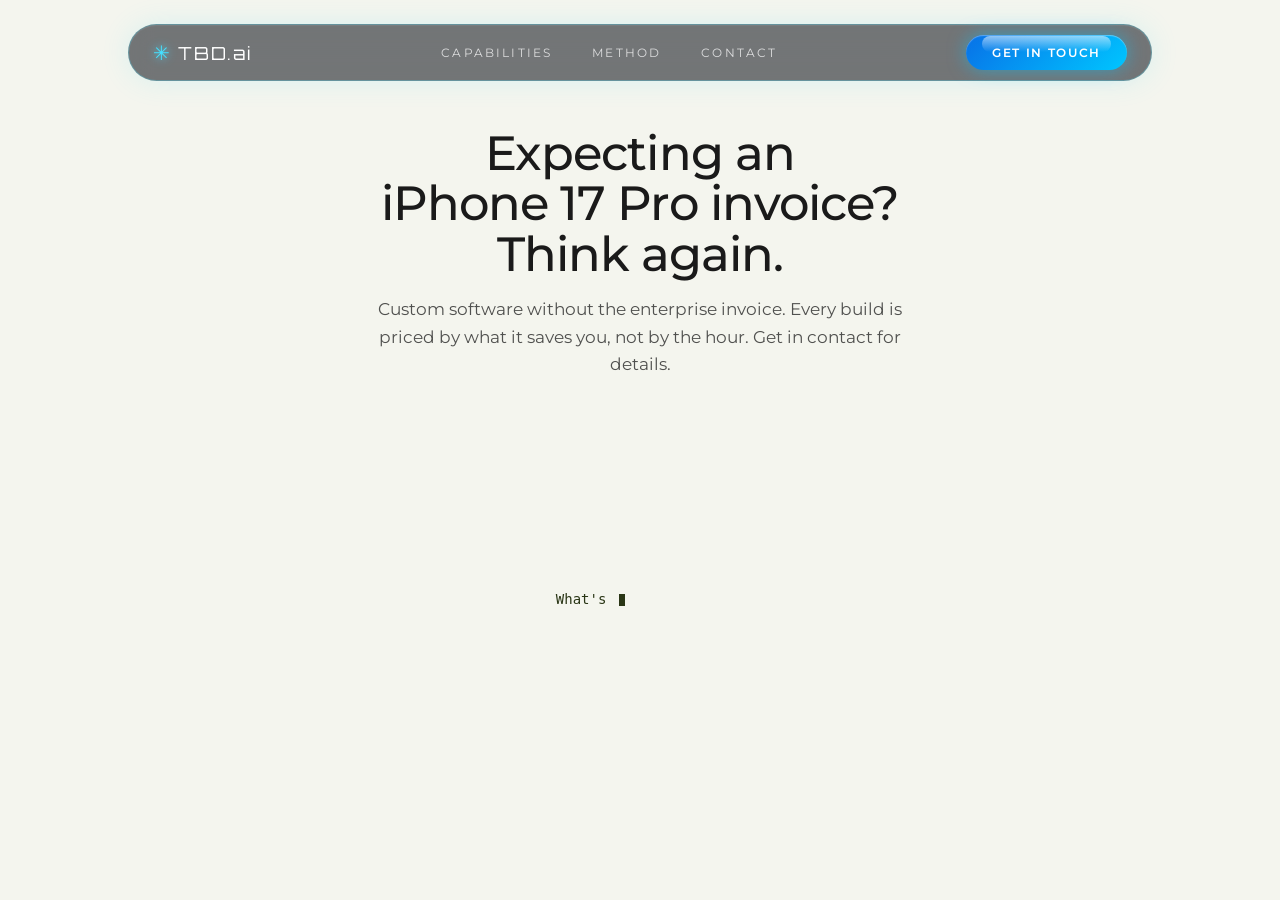
==== pricing.html @ eff3b194 "TBD.ai consulting site: 5 pages, self-hosted video, responsive nav Co-Authored-By: Claude Opus 4.8 <" ====
<!DOCTYPE html>
<html lang="en">
<head>
<meta charset="utf-8">
<meta name="viewport" content="width=device-width, initial-scale=1">
<title>Pricing — TBD.ai</title>
<link rel="preconnect" href="https://fonts.googleapis.com">
<link rel="preconnect" href="https://fonts.gstatic.com" crossorigin>
<link href="https://fonts.googleapis.com/css2?family=Orbitron:wght@500;600&family=Montserrat:wght@400;500;600&display=swap" rel="stylesheet">
<link href="https://db.onlinewebfonts.com/c/440b53b1a1c65037f944ff19259d8014?family=Nokia+Cellphone+FC+Small" rel="stylesheet">
<style>
  :root { --cyan: #46E0FF; }
  *, *::before, *::after { box-sizing: border-box; }
  html, body {
    margin: 0; padding: 0; background: #F3F4ED;
    font-family: 'Montserrat', 'Helvetica Neue', Arial, sans-serif;
    -webkit-font-smoothing: antialiased;
  }
  a { color: #1a1a1a; text-decoration: none; }
  a:hover { opacity: 0.7; }
  @keyframes blink { 0%, 100% { opacity: 1; } 50% { opacity: 0; } }

  .stage {
    position: relative; min-height: 100vh;
    background: #F3F4ED; overflow: hidden;
  }
  .bg-video {
    position: absolute; inset: 0;
    width: 100%; height: 100%;
    object-fit: cover; z-index: 0;
  }
  .video-tint { position: absolute; inset: 0; background: rgba(255, 255, 255, 0.05); z-index: 1; }

  /* ---- Nav ---- */
  .nav-shell {
    position: fixed; top: 24px; left: 50%; transform: translateX(-50%);
    width: 95%; max-width: 1024px; z-index: 50; pointer-events: none;
  }
  nav.pill {
    pointer-events: auto;
    backdrop-filter: blur(12px); -webkit-backdrop-filter: blur(12px);
    border-radius: 9999px;
    background: rgba(8, 12, 20, 0.55);
    border: 1px solid rgba(70, 224, 255, 0.28);
    box-shadow: 0 0 28px rgba(70, 224, 255, 0.15), inset 0 1px 1px rgba(255, 255, 255, 0.08);
    display: flex; align-items: center; justify-content: space-between;
    padding: 10px 24px;
  }
  .brand { display: flex; align-items: center; gap: 8px; }
  .brand .spark {
    font-size: 20px; color: var(--cyan);
    text-shadow: 0 0 10px rgba(70, 224, 255, 0.9); user-select: none; line-height: 1;
  }
  .brand .name { font-family: 'Orbitron', sans-serif; font-size: 18px; color: #fff; letter-spacing: 0.1em; }
  .nav-links { display: flex; align-items: center; gap: 40px; }
  .nav-links a {
    font-size: 12px; color: rgba(255, 255, 255, 0.75);
    letter-spacing: 0.18em; text-transform: uppercase;
    transition: color .2s, text-shadow .2s;
  }
  .nav-links a:hover { color: #fff; text-shadow: 0 0 12px rgba(70, 224, 255, 0.8); opacity: 1; }
  .btn-get {
    position: relative; overflow: hidden;
    background: linear-gradient(135deg, #0871E7, #00C6FF);
    color: #fff; font-size: 12px; font-weight: 600;
    letter-spacing: 0.14em; text-transform: uppercase;
    padding: 10px 26px; border-radius: 9999px;
    box-shadow: 0 0 18px rgba(0, 198, 255, 0.5), inset 0 1px 1px rgba(255, 255, 255, 0.35);
  }
  .btn-get .gloss {
    position: absolute; width: 80%; height: 16px; left: 10%; top: 1px;
    background: linear-gradient(to bottom, rgba(255, 255, 255, 0.55), transparent);
    border-radius: 12px; transition: transform .3s;
  }
  .btn-get .label { position: relative; }

  /* ---- Content ---- */
  .content {
    position: relative; z-index: 20; pointer-events: none;
    min-height: 100vh; display: flex; flex-direction: column;
    align-items: center; text-align: center;
    padding: 128px 24px 0;
  }
  .content h1 {
    margin: 0 0 24px;
    font-size: clamp(28px, 4vw, 48px); line-height: 1.05;
    letter-spacing: -0.02em; color: #1a1a1a; font-weight: 500;
    transition: opacity 1.5s cubic-bezier(0.16, 1, 0.3, 1), transform 1.5s cubic-bezier(0.16, 1, 0.3, 1);
    opacity: 0; transform: scale(0.95);
  }
  .content h1.entered { opacity: 1; transform: scale(1); }

  .subwrap {
    position: absolute; left: 50%; transform: translateX(-50%);
    bottom: 58%; z-index: 20; width: 100%; max-width: 576px;
    padding: 0 24px; text-align: center; pointer-events: none;
  }
  .subwrap p {
    margin: 0; font-size: clamp(15px, 1.4vw, 17px);
    color: rgba(26, 26, 26, 0.75); line-height: 1.6;
    transition: opacity 1.2s cubic-bezier(0.16, 1, 0.3, 1) .3s, transform 1.2s cubic-bezier(0.16, 1, 0.3, 1) .3s;
    opacity: 0; transform: translateY(20px);
  }
  .subwrap p.entered { opacity: 1; transform: translateY(0); }

  .pager-msg {
    position: absolute; left: 48.5%; transform: translateX(-50%);
    bottom: 32%; z-index: 30; width: 130px;
    display: flex; justify-content: flex-start; text-align: left;
  }
  .pager-msg .text {
    font-family: 'Nokia Cellphone FC Small', monospace;
    color: #2A3616; font-size: 14px; line-height: 1.25;
    word-break: break-word; min-height: 1.5em;
  }
  .pager-msg .cursor {
    display: inline-block; width: 6px; height: 12px;
    background: #2A3616; margin-left: 4px; vertical-align: middle;
    animation: blink 0.8s linear infinite;
  }

  @media (prefers-reduced-motion: reduce) {
    .content h1, .subwrap p { transition: none; }
    .pager-msg .cursor { animation: none; }
  }
</style>
<link rel="stylesheet" href="site.css">
</head>
<body>
<div class="stage">
  <div class="nav-shell">
    <nav class="pill">
      <div class="brand">
        <span class="spark">&#10035;&#65038;</span>
        <a class="name" href="index.html" id="brandName">TBD.ai</a>
      </div>
      <div class="nav-links">
        <a href="capabilities.html">Capabilities</a>
        <a href="method.html">Method</a>
        <a href="contact.html">Contact</a>
      </div>
      <a class="btn-get" href="contact.html">
        <span class="gloss"></span>
        <span class="label">Get in touch</span>
      </a>
    </nav>
  </div>

  <video class="bg-video" id="bgVideo"
    src="videos/pricing.mp4"
    preload="auto" muted playsinline loop></video>
  <div class="video-tint"></div>

  <div class="content">
    <h1 id="headline">Expecting an<br>iPhone 17 Pro invoice?<br>Think again.</h1>
  </div>

  <div class="subwrap">
    <p id="subtext">Custom software without the enterprise invoice. Every build is priced by what it saves you, not by the hour. Get in contact for details.</p>
  </div>

  <div class="pager-msg">
    <span class="text"><span id="pagerText"></span><span class="cursor"></span></span>
  </div>
</div>

<script>
(function () {
  var config = { businessName: 'TBD.ai' };
  document.getElementById('brandName').textContent = config.businessName;
  document.title = 'Pricing — ' + config.businessName;

  var v = document.getElementById('bgVideo');
  if (v) {
    v.muted = true; v.playsInline = true; v.loop = true;
    var p = v.play(); if (p && p.catch) p.catch(function () {});
  }

  // ---- Entrance ----
  setTimeout(function () {
    document.getElementById('headline').classList.add('entered');
    document.getElementById('subtext').classList.add('entered');
  }, 60);

  // ---- Typing pager loop ----
  var messages = ["What's the damage?", "Less than you think.", "Talk to us."];
  var pagerText = document.getElementById('pagerText');
  var msgIdx = 0, ch = 0, deleting = false;

  function tick() {
    var msg = messages[msgIdx];
    if (!deleting) {
      ch++;
      pagerText.textContent = msg.slice(0, ch);
      if (ch >= msg.length) { deleting = true; setTimeout(tick, 2000); return; }
      setTimeout(tick, 100);
    } else {
      ch--;
      pagerText.textContent = msg.slice(0, ch);
      if (ch <= 0) { deleting = false; msgIdx = (msgIdx + 1) % messages.length; }
      setTimeout(tick, 50);
    }
  }
  setTimeout(tick, 600);
})();
</script>
<script src="site.js"></script>
</body>
</html>
---- site.css ----
/* ============================================================
   TBD.ai — shared responsive nav (hamburger + overlay menu)
   Injected on every page via site.js. Desktop nav is untouched
   above the breakpoint; below it the links/CTA collapse into a
   full-screen glass overlay.
   ============================================================ */

.nav-toggle {
  display: none;
  align-items: center;
  justify-content: center;
  width: 40px;
  height: 40px;
  padding: 0;
  background: transparent;
  border: none;
  cursor: pointer;
  color: #fff;
  flex-shrink: 0;
}
.nav-toggle .bar {
  position: relative;
  display: block;
  width: 22px;
  height: 2px;
  background: #fff;
  border-radius: 2px;
  transition: background .2s;
}
.nav-toggle .bar::before,
.nav-toggle .bar::after {
  content: '';
  position: absolute;
  left: 0;
  width: 22px;
  height: 2px;
  background: #fff;
  border-radius: 2px;
  transition: transform .25s ease;
}
.nav-toggle .bar::before { top: -7px; }
.nav-toggle .bar::after  { top: 7px; }
.nav-toggle.open .bar { background: transparent; }
.nav-toggle.open .bar::before { transform: translateY(7px) rotate(45deg); }
.nav-toggle.open .bar::after  { transform: translateY(-7px) rotate(-45deg); }

/* ---- Full-screen overlay menu ---- */
.m-overlay {
  position: fixed;
  inset: 0;
  z-index: 100;
  display: flex;
  flex-direction: column;
  align-items: center;
  justify-content: center;
  gap: 26px;
  background: rgba(6, 10, 16, 0.92);
  backdrop-filter: blur(18px);
  -webkit-backdrop-filter: blur(18px);
  opacity: 0;
  pointer-events: none;
  transition: opacity .3s ease;
}
.m-overlay.open { opacity: 1; pointer-events: auto; }
.m-overlay a {
  color: #fff;
  text-decoration: none;
  font-family: 'Montserrat', 'Helvetica Neue', Arial, sans-serif;
  font-size: 20px;
  letter-spacing: 0.16em;
  text-transform: uppercase;
  opacity: 0.85;
  transition: color .2s, text-shadow .2s, opacity .2s;
}
.m-overlay a:hover {
  opacity: 1;
  text-shadow: 0 0 14px rgba(70, 224, 255, 0.8);
}
.m-overlay a.current { color: #46E0FF; opacity: 1; }
.m-overlay a.m-cta {
  margin-top: 10px;
  background: linear-gradient(135deg, #0871E7, #00C6FF);
  color: #fff;
  padding: 13px 32px;
  border-radius: 9999px;
  font-size: 14px;
  font-weight: 600;
  opacity: 1;
  box-shadow: 0 0 18px rgba(0, 198, 255, 0.5), inset 0 1px 1px rgba(255, 255, 255, 0.35);
}

/* ---- Breakpoint: collapse desktop nav into the hamburger ---- */
@media (max-width: 900px) {
  .nav-links { display: none !important; }
  nav .btn-get { display: none !important; }
  .nav-toggle { display: inline-flex; }
}
@media (min-width: 901px) {
  .m-overlay { display: none !important; }
}

@media (prefers-reduced-motion: reduce) {
  .m-overlay, .nav-toggle .bar, .nav-toggle .bar::before, .nav-toggle .bar::after {
    transition: none;
  }
}
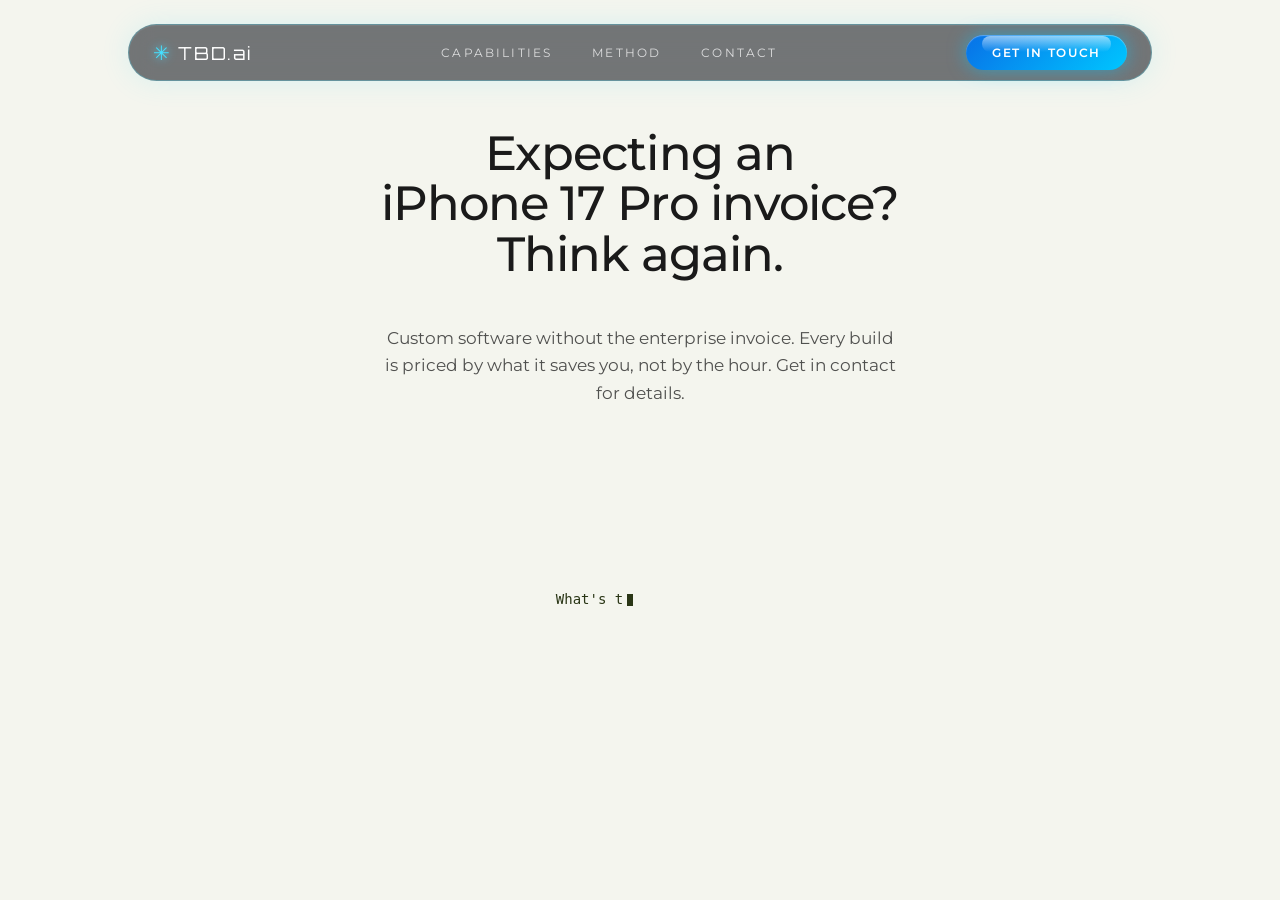
==== commit 76c80809: "Optimize videos to 1080p (58MB->7MB), static homepage copy, fix pricing text overlap Co-Authored-By:" ====
--- a/pricing.html
+++ b/pricing.html
@@ -90,18 +90,14 @@
   }
   .content h1.entered { opacity: 1; transform: scale(1); }
 
-  .subwrap {
-    position: absolute; left: 50%; transform: translateX(-50%);
-    bottom: 58%; z-index: 20; width: 100%; max-width: 576px;
-    padding: 0 24px; text-align: center; pointer-events: none;
-  }
-  .subwrap p {
-    margin: 0; font-size: clamp(15px, 1.4vw, 17px);
+  .content .sub {
+    margin: 22px auto 0; max-width: 520px;
+    font-size: clamp(15px, 1.4vw, 17px);
     color: rgba(26, 26, 26, 0.75); line-height: 1.6;
     transition: opacity 1.2s cubic-bezier(0.16, 1, 0.3, 1) .3s, transform 1.2s cubic-bezier(0.16, 1, 0.3, 1) .3s;
     opacity: 0; transform: translateY(20px);
   }
-  .subwrap p.entered { opacity: 1; transform: translateY(0); }
+  .content .sub.entered { opacity: 1; transform: translateY(0); }
 
   .pager-msg {
     position: absolute; left: 48.5%; transform: translateX(-50%);
@@ -153,10 +149,7 @@
 
   <div class="content">
     <h1 id="headline">Expecting an<br>iPhone 17 Pro invoice?<br>Think again.</h1>
-  </div>
-
-  <div class="subwrap">
-    <p id="subtext">Custom software without the enterprise invoice. Every build is priced by what it saves you, not by the hour. Get in contact for details.</p>
+    <p id="subtext" class="sub">Custom software without the enterprise invoice. Every build is priced by what it saves you, not by the hour. Get in contact for details.</p>
   </div>
 
   <div class="pager-msg">
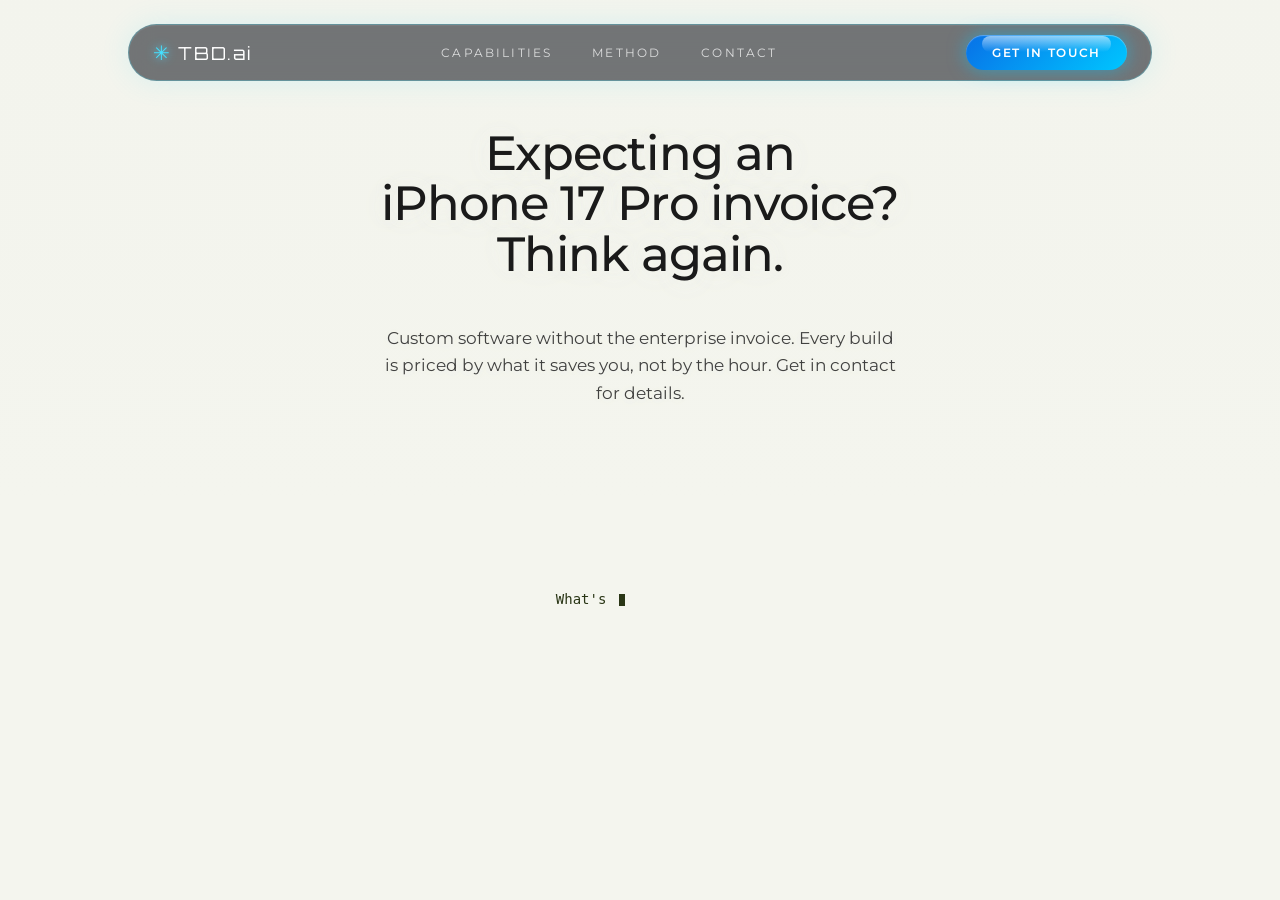
==== commit 6d9ab1ee: "Pricing: readability halo + top scrim + short-viewport rule so copy clears the phone Co-Authored-By:" ====
--- a/pricing.html
+++ b/pricing.html
@@ -85,6 +85,7 @@
     margin: 0 0 24px;
     font-size: clamp(28px, 4vw, 48px); line-height: 1.05;
     letter-spacing: -0.02em; color: #1a1a1a; font-weight: 500;
+    text-shadow: 0 2px 28px rgba(243, 244, 237, 0.95), 0 0 12px rgba(243, 244, 237, 0.9);
     transition: opacity 1.5s cubic-bezier(0.16, 1, 0.3, 1), transform 1.5s cubic-bezier(0.16, 1, 0.3, 1);
     opacity: 0; transform: scale(0.95);
   }
@@ -93,9 +94,21 @@
   .content .sub {
     margin: 22px auto 0; max-width: 520px;
     font-size: clamp(15px, 1.4vw, 17px);
-    color: rgba(26, 26, 26, 0.75); line-height: 1.6;
+    color: rgba(26, 26, 26, 0.82); line-height: 1.6;
+    text-shadow: 0 2px 16px rgba(243, 244, 237, 0.98), 0 1px 5px rgba(243, 244, 237, 0.95);
     transition: opacity 1.2s cubic-bezier(0.16, 1, 0.3, 1) .3s, transform 1.2s cubic-bezier(0.16, 1, 0.3, 1) .3s;
     opacity: 0; transform: translateY(20px);
+  }
+
+  /* Soft wash over the top of the video so headline/subtext read as
+     floating on background, not on the phone, at any viewport height. */
+  .top-scrim {
+    position: absolute; top: 0; left: 0; right: 0;
+    height: 56vh; z-index: 5; pointer-events: none;
+    background: linear-gradient(to bottom,
+      rgba(243, 244, 237, 0.94) 0%,
+      rgba(243, 244, 237, 0.72) 45%,
+      rgba(243, 244, 237, 0) 100%);
   }
   .content .sub.entered { opacity: 1; transform: translateY(0); }
 
@@ -115,8 +128,17 @@
     animation: blink 0.8s linear infinite;
   }
 
+  /* Short / letterboxed viewports: the centered phone fills the height,
+     so lift and tighten the copy to keep it clear of the handset. */
+  @media (max-height: 640px) {
+    .content { padding-top: 104px; }
+    .content h1 { font-size: clamp(21px, 3vw, 32px); margin-bottom: 10px; }
+    .content .sub { font-size: 13.5px; margin-top: 10px; max-width: 480px; }
+    .top-scrim { height: 48vh; }
+  }
+
   @media (prefers-reduced-motion: reduce) {
-    .content h1, .subwrap p { transition: none; }
+    .content h1, .content .sub { transition: none; }
     .pager-msg .cursor { animation: none; }
   }
 </style>
@@ -146,6 +168,7 @@
     src="videos/pricing.mp4"
     preload="auto" muted playsinline loop></video>
   <div class="video-tint"></div>
+  <div class="top-scrim"></div>
 
   <div class="content">
     <h1 id="headline">Expecting an<br>iPhone 17 Pro invoice?<br>Think again.</h1>
